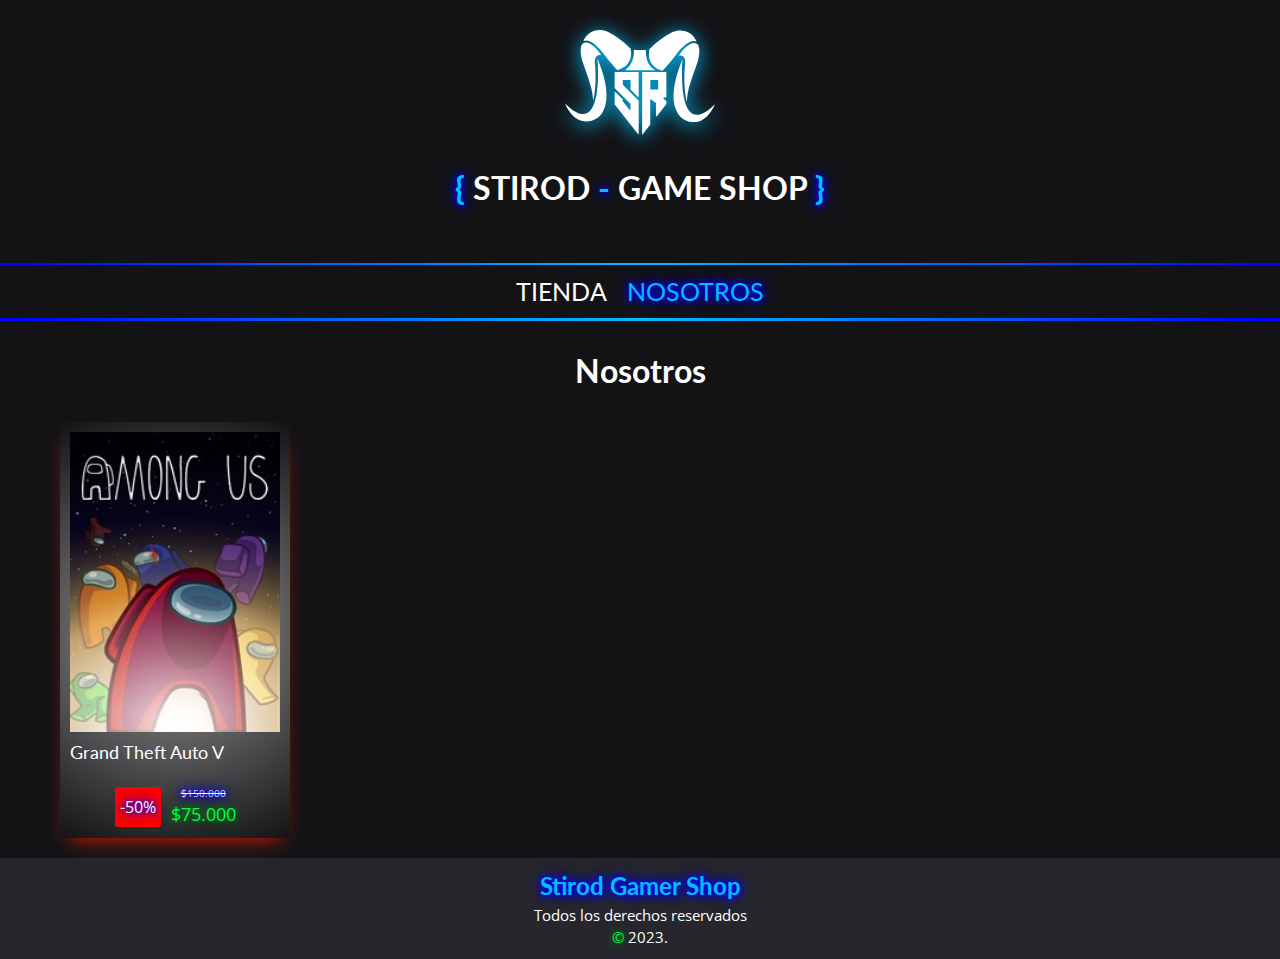
==== nosotros.html @ b0b00598 "Subir sitio" ====
<!DOCTYPE html>
<html lang="en">
<head>
    <meta charset="UTF-8">
    <meta name="viewport" content="width=device-width, initial-scale=1.0">
    <title>Game Shop Stirod - Nosotros</title>
    <link rel="stylesheet" href="css/normalize.css">
    <link href="https://fonts.googleapis.com/css2?family=Lato:wght@700&family=Open+Sans&display=swap" rel="stylesheet">
    <link rel="stylesheet" href="css/style.css">
    
</head>
<body>
    <header class="header">
        <a href="index.html">
            <img class="header__logo" src="img/LogoStirodblanco.svg" alt="Logo">
        </a>
        <h1><span>{ </span>Stirod<span> - </span>Game Shop<span> }</span></h1>
    </header>

    <nav class="navegacion">
        <a class="navegacion__enlace" href="index.html">Tienda</a>
        <a class="navegacion__enlace navegacion__enlace--activo" href="nosotros.html">Nosotros</a>
    </nav>

    <main class="contenedor">
        <h2>Nosotros</h2>

        <div class="juego juego--descuento">
            <a href="juego.html">
                <img src="img/juegos/4.jpg" alt="Imagen de Videojuego" class="juego__img">

                <div class="juego__info">
                    <p class="juego__nombre">Grand Theft Auto V</p>
                    <div class="juego__precio">                        
                        <span class="descuento">-50%</span>
                        <div class="precio__valor">
                            <p class="juego__precio--descuento">$150.000</p>
                            <p class="juego__precio--actual">$75.000</p>
                        </div>
                    </div>
                </div>
            </a>
        </div><!-- div juego -->
        
    </main>

    <footer class="footer">
        <h3 class="footer__titulo">Stirod Gamer Shop</h3>
        <p class="footer__text">
             Todos los derechos reservados <br> <span class="footer__span">&copy; </span>2023.
        </p>
    </footer>
</body>
</html>
---- css/style.css ----
:root {

    /* --- Colores ---- */
    --blanco: #fff;
    --negro: #000;
    --grisOscuro: #131316;
    --verdeClaro: #00ff3b;
    --verdeOscuro: #077524;
    --azulClaro: #00BFFF;
    --azulOscuro: #0000ff;

    /* --- Fuentes --- */
    --fuenteTitulos: 'Lato', sans-serif;
    --fuenteText: 'Open Sans', sans-serif;
}

html {
    box-sizing: border-box;
    font-size: 62.5%;
}

*,
*:before,
*:after {
    box-sizing: inherit;
}

/* --- Globales --- */
body {
    background-color: var(--grisOscuro);
    font-size: 1.6rem;
    line-height: 1.5;
}

p {
    font-size: 1.8rem;
    font-family: var(--fuenteText);
    color: var(--blanco);
}

a {
    text-decoration: none;
}

img {
    max-width: 100%;
}

main h1 {
    font-size: 4rem;
    text-align: center;
    text-transform: uppercase;
    color: var(--verdeClaro);
    text-shadow: 0 0 5px var(--verdeOscuro), 0 0 10px var(--verdeOscuro), 0 0 15px var(--verdeOscuro);
}



h2 {
    font-size: 3.2rem;
}

h3 {
    font-size: 2.4rem;
}

h1,
h2,
h3 {
    font-family: var(--fuenteTitulos);
    color: var(--blanco);
    text-align: center;
}

.contenedor {
    max-width: 120rem;
    margin: 0 auto;
    padding: 0 2rem;
}

/* --- Header ---*/
.bg-header {
    background-image: url(../img/pattern_header.png);
}

.header {
    display: grid;
    place-items: center;
    padding: 3rem;
    text-transform: uppercase;
}

.header__logo {
    width: 15rem;
    filter: drop-shadow(0px 3px 10px var(--azulClaro));
}

.header h2 {
    margin: 0;
    color: var(--verdeClaro);
    text-shadow: 0 0 5px var(--verdeOscuro), 0 0 10px var(--verdeOscuro), 0 0 15px var(--verdeOscuro);
}

.titulo__completo {
    display: none;
}

@media (min-width: 768px) {
    .titulo__partido {
        display: none;
    }

    .titulo__completo {
        display: inline;
    }
}

span {
    color: var(--azulClaro);
    text-shadow: 0 0 5px var(--azulOscuro), 0 0 10px var(--azulOscuro), 0 0 15px var(--azulOscuro);
}

/* --- Navegación --- */
.navegacion {
    padding: 1rem 0;
    display: flex;
    justify-content: center;
    text-transform: uppercase;
    gap: 2rem;
    font-family: var(--fuenteTitulos);
    font-size: 2.5rem;
    background: linear-gradient(to right, var(--azulOscuro), #00BFFF, var(--azulOscuro)) top / 100% 2px no-repeat,
        linear-gradient(to right, var(--azulOscuro), var(--azulClaro), var(--azulOscuro)) bottom / 100% 3px no-repeat;    
}

.navegacion__enlace {
    color: var(--blanco);
}

.navegacion__enlace:hover {
    color: var(--verdeClaro);
    text-shadow: 0 0 5px var(--verdeOscuro), 0 0 10px var(--verdeOscuro), 0 0 15px var(--verdeOscuro);
}

.navegacion__enlace--activo {
    color: #00BFFF;
    text-shadow: 0 0 5px #0000FF, 0 0 10px #0000FF, 0 0 15px #0000FF;
}

/* --- Main --- */
.bg-main {
    background-image: url(../img/pattern.png);
}

/* --- Grid ---*/
.grid {
    display: grid;
    grid-template-columns: repeat(2, 1fr);
    gap: 2rem; 
}

@media (min-width: 768px) {
    .grid {
        grid-template-columns: repeat(3, 1fr);
    }
}

@media (min-width: 1200px) {
    .grid {
        grid-template-columns: repeat(4, 1fr);
    }
}

/*Juego*/
.juego {
    background: rgb(159, 159, 159);
    background: radial-gradient(circle, rgba(159, 159, 159, 1) 0%, rgba(19, 19, 22, 1) 100%);
    padding: 1rem;
    max-width: 23rem;

    box-shadow: 0px 10px 20px -10px rgba(0,255,59,1);
}

.juego__img {
    width: 100%;
    height: 30rem;
}

.juego__nombre {
    font-family: var(--fuenteTitulos);
}

.juego__precio {
    font-family: var(--fuenteText);
    margin-top: 2rem;
    text-align: center;
    color: #00BFFF;
    text-shadow: 0 0 5px #0000FF, 0 0 10px #0000FF, 0 0 15px #0000FF;
}

/* --- Descuentos ---*/
.juego--descuento{
    box-shadow: 0px 10px 20px -10px rgb(243, 25, 0);
}
.juego__precio{
    display: flex;
    justify-content: center;
    align-items: center;      
}

.juego__precio--descuento {
    text-decoration: line-through;  
    font-size: 1rem; 
}

.juego__precio--actual{
    color: var(--verdeClaro);
    text-shadow: 0 0 5px var(--verdeOscuro), 0 0 10px var(--verdeOscuro), 0 0 15px var(--verdeOscuro);
}

.descuento {
    background-color: #FF0000;
    color: #FFFFFF;
    padding: 3px 5px;
    border-radius: 3px;
    position: relative;
    z-index: 2;
    text-decoration: none;
    margin-right: 10px; 
    height: 4rem;
    display: flex;
    justify-content: center;
    align-items: center;     
}


/*Banners*/
.grafico {
    min-height: 30rem;
    background-repeat: no-repeat;
    background-size: 100% 100%;
    grid-column: 1 / 3;
}

.grafico--banner1 {
    grid-row: 2 / 3;
    background-image: url(../img/juegos/banner1.jpg);
}

.grafico--banner2 {    
    grid-column: 1 / 3;
    grid-row: 9 / 10;
    background-image: url(../img/juegos/banner2.jpg);
    max-width: 56rem;
}


.grafico--banner3 {
    grid-row: 14 / 15;
    background-image: url(../img/juegos/banner3.jpg);
}

@media (min-width: 768px) {
    .grafico--banner2 {
        grid-column: 2 / 4;
        grid-row: 5 / 6;
    }
}

@media (min-width: 1200px) {
    .grafico--banner2 {
        grid-column: 3 / 5;
    }
}

@media (min-width: 768px) {
    .grafico--banner3 {
        grid-row: 7 / 8;
    }
}




/*Footer*/
.footer {
    background: linear-gradient(to right, var(--naranjaNeon), #ff0000, var(--naranjaNeon)) top / 100% 2px no-repeat;
    background-color: #26262c;
    text-align: center;
    padding: 1rem 0;
    margin-top: 2rem;

}

.footer h3 {
    color: #00BFFF;
    /* Color azul neón */
    text-shadow: 0 0 5px #0000FF, 0 0 10px #0000FF, 0 0 15px #0000FF;
    font-family: var(--fuenteTitulos);
}

.footer h3,
p {
    margin: 0;
}

.footer p {
    font-size: 1.5rem;
}

.footer__span {
    color: var(--verdeClaro);
    /* Color rojo */
    text-shadow: 0 0 5px var(--verdeOscuro), 0 0 10px var(--verdeOscuro), 0 0 15px var(--verdeOscuro);
}
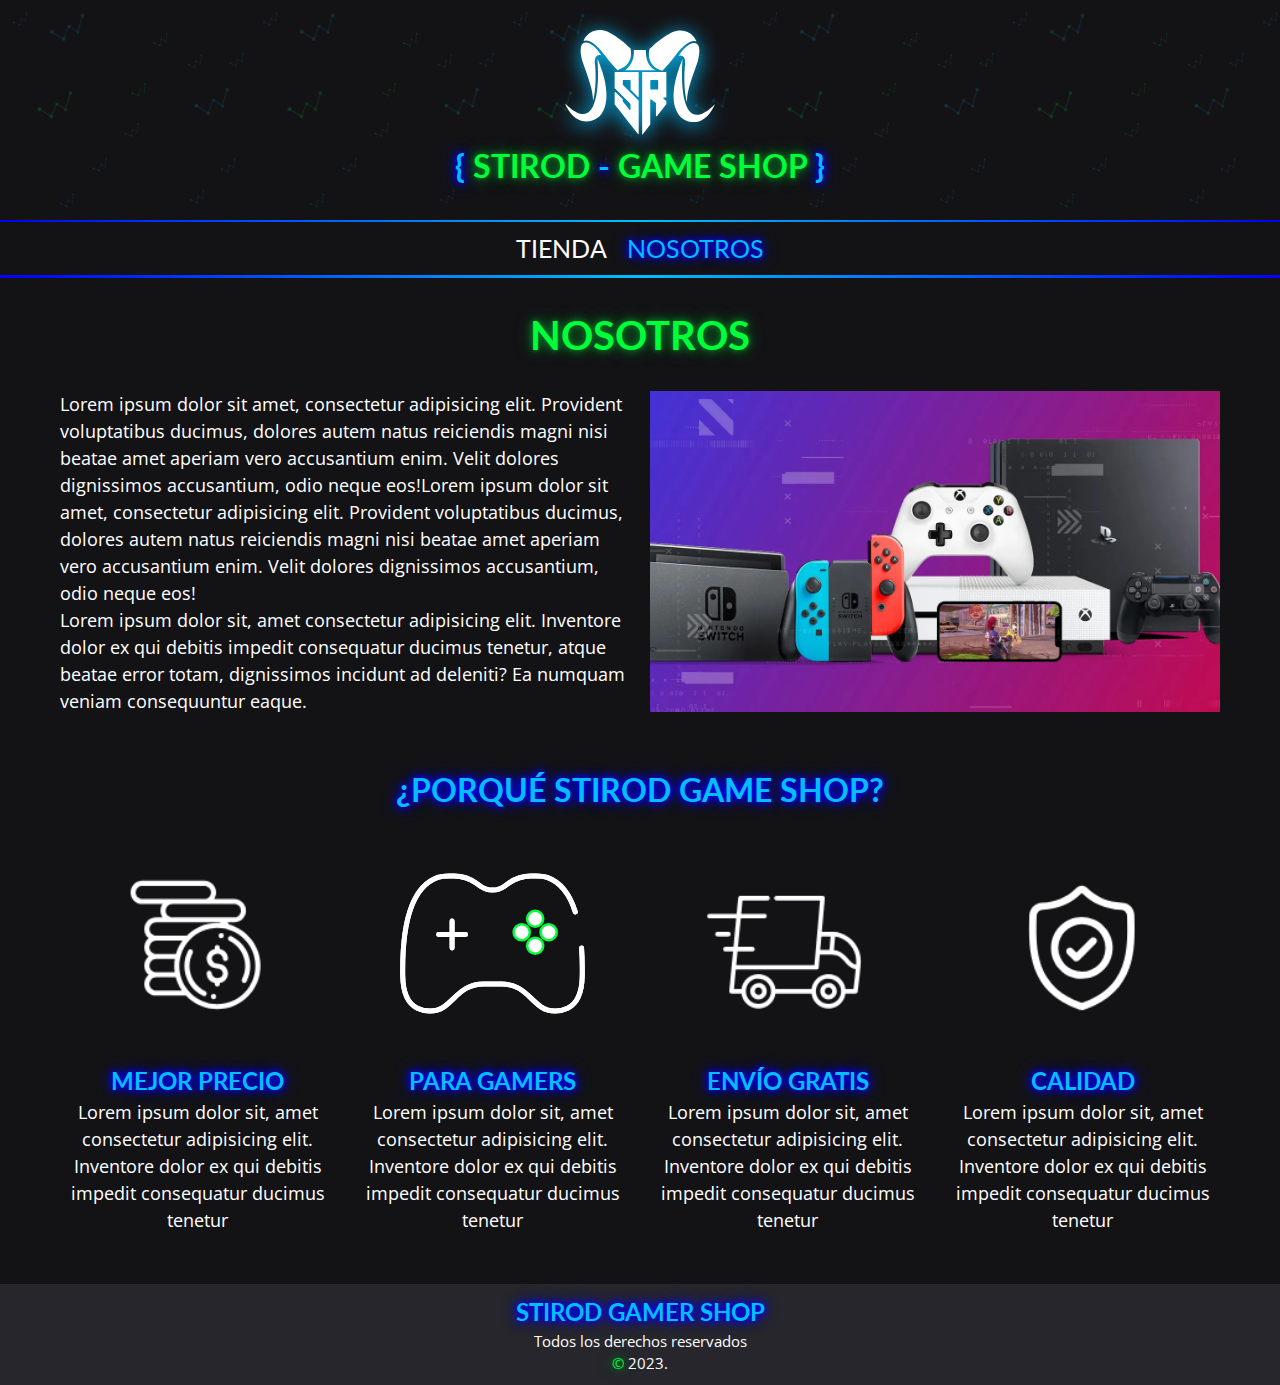
==== commit a3871d0a: "Autalizando pagina nosotros" ====
--- a/nosotros.html
+++ b/nosotros.html
@@ -10,12 +10,15 @@
     
 </head>
 <body>
-    <header class="header">
-        <a href="index.html">
-            <img class="header__logo" src="img/LogoStirodblanco.svg" alt="Logo">
-        </a>
-        <h1><span>{ </span>Stirod<span> - </span>Game Shop<span> }</span></h1>
-    </header>
+    <div class="bg-header">
+        <header class="header">
+            <a href="index.html">
+                <img class="header__logo" src="img/LogoStirodblanco.svg" alt="Logo">
+            </a>
+            <h2 class="titulo__completo"><span>{ </span>Stirod<span> - </span>Game Shop<span> }</span></h2>
+            <h2 class="titulo__partido"><span>{ </span>Stirod<span> }</span><br>Game Shop</h2>
+        </header>
+    </div>
 
     <nav class="navegacion">
         <a class="navegacion__enlace" href="index.html">Tienda</a>
@@ -23,26 +26,51 @@
     </nav>
 
     <main class="contenedor">
-        <h2>Nosotros</h2>
+        <h1>Nosotros</h1>
 
-        <div class="juego juego--descuento">
-            <a href="juego.html">
-                <img src="img/juegos/4.jpg" alt="Imagen de Videojuego" class="juego__img">
+        <div class="nosotros">
+            <div class="nosotros__contenido">
+                <p>Lorem ipsum dolor sit amet, consectetur adipisicing elit. Provident voluptatibus ducimus, dolores autem natus reiciendis magni nisi beatae amet aperiam vero accusantium enim. Velit dolores dignissimos accusantium, odio neque eos!Lorem ipsum dolor sit amet, consectetur adipisicing elit. Provident voluptatibus ducimus, dolores autem natus reiciendis magni nisi beatae amet aperiam vero accusantium enim. Velit dolores dignissimos accusantium, odio neque eos!</p>
+                <p>Lorem ipsum dolor sit, amet consectetur adipisicing elit. Inventore dolor ex qui debitis impedit consequatur ducimus tenetur, atque beatae error totam, dignissimos incidunt ad deleniti? Ea numquam veniam consequuntur eaque.</p>
+            </div>
 
-                <div class="juego__info">
-                    <p class="juego__nombre">Grand Theft Auto V</p>
-                    <div class="juego__precio">                        
-                        <span class="descuento">-50%</span>
-                        <div class="precio__valor">
-                            <p class="juego__precio--descuento">$150.000</p>
-                            <p class="juego__precio--actual">$75.000</p>
-                        </div>
-                    </div>
-                </div>
-            </a>
-        </div><!-- div juego -->
+            <div class="nosotros__img">
+                <img src="img/nosotros.jpg" alt="">
+            </div>
+        </div>
         
     </main>
+
+    <section class="contenedor comprar">
+        <h2 class="comprar__titulo">¿Porqué Stirod Game Shop?</h2>
+
+        <div class="bloques">
+            <div class="bloque">
+                <img class="bloque__img" src="img/icono_1.png" alt="porque comprar">
+                <h3 class="bloque__titulo">Mejor Precio</h3>
+                <p>Lorem ipsum dolor sit, amet consectetur adipisicing elit. Inventore dolor ex qui debitis impedit consequatur ducimus tenetur</p>
+            </div><!-- fin Bloque -->
+
+            <div class="bloque">
+                <img class="bloque__img" src="img/icono_2.svg" alt="porque comprar">
+                <h3 class="bloque__titulo">Para Gamers</h3>
+                <p>Lorem ipsum dolor sit, amet consectetur adipisicing elit. Inventore dolor ex qui debitis impedit consequatur ducimus tenetur</p>
+            </div><!-- fin Bloque -->
+
+            <div class="bloque">
+                <img class="bloque__img" src="img/icono_3.png" alt="porque comprar">
+                <h3 class="bloque__titulo">Envío Gratis</h3>
+                <p>Lorem ipsum dolor sit, amet consectetur adipisicing elit. Inventore dolor ex qui debitis impedit consequatur ducimus tenetur</p>
+            </div><!-- fin Bloque -->
+
+            <div class="bloque">
+                <img class="bloque__img" src="img/icono_4.png" alt="porque comprar">
+                <h3 class="bloque__titulo">Calidad</h3>
+                <p>Lorem ipsum dolor sit, amet consectetur adipisicing elit. Inventore dolor ex qui debitis impedit consequatur ducimus tenetur</p>
+            </div><!-- fin Bloque -->
+            
+        </div>
+    </section>
 
     <footer class="footer">
         <h3 class="footer__titulo">Stirod Gamer Shop</h3>
--- a/css/style.css
+++ b/css/style.css
@@ -46,10 +46,11 @@
     max-width: 100%;
 }
 
-main h1 {
+h1 {
     font-size: 4rem;
     text-align: center;
     text-transform: uppercase;
+    font-family: var(--fuenteTitulos);
     color: var(--verdeClaro);
     text-shadow: 0 0 5px var(--verdeOscuro), 0 0 10px var(--verdeOscuro), 0 0 15px var(--verdeOscuro);
 }
@@ -64,12 +65,14 @@
     font-size: 2.4rem;
 }
 
-h1,
+
 h2,
 h3 {
     font-family: var(--fuenteTitulos);
-    color: var(--blanco);
-    text-align: center;
+    text-align: center;
+    text-transform: uppercase;
+    color: #00BFFF;
+    text-shadow: 0 0 5px #0000FF, 0 0 10px #0000FF, 0 0 15px #0000FF;
 }
 
 .contenedor {
@@ -130,7 +133,7 @@
     font-family: var(--fuenteTitulos);
     font-size: 2.5rem;
     background: linear-gradient(to right, var(--azulOscuro), #00BFFF, var(--azulOscuro)) top / 100% 2px no-repeat,
-        linear-gradient(to right, var(--azulOscuro), var(--azulClaro), var(--azulOscuro)) bottom / 100% 3px no-repeat;    
+        linear-gradient(to right, var(--azulOscuro), var(--azulClaro), var(--azulOscuro)) bottom / 100% 3px no-repeat;
 }
 
 .navegacion__enlace {
@@ -156,7 +159,7 @@
 .grid {
     display: grid;
     grid-template-columns: repeat(2, 1fr);
-    gap: 2rem; 
+    gap: 2rem;
 }
 
 @media (min-width: 768px) {
@@ -176,14 +179,31 @@
     background: rgb(159, 159, 159);
     background: radial-gradient(circle, rgba(159, 159, 159, 1) 0%, rgba(19, 19, 22, 1) 100%);
     padding: 1rem;
-    max-width: 23rem;
-
-    box-shadow: 0px 10px 20px -10px rgba(0,255,59,1);
+    max-width: auto;
+    box-shadow: 0px 10px 20px -10px rgba(0, 255, 59, 1);
+    overflow: hidden;
+}
+
+.juego img {
+    transition: transform 0.3s;
+}
+
+.juego:hover img {
+    transform: scale(1.05);
 }
 
 .juego__img {
     width: 100%;
-    height: 30rem;
+    height: 25rem;
+}
+
+
+
+@media (min-width: 768px) {
+    .juego__img {
+        width: 100%;
+        height: 30rem;
+    }
 }
 
 .juego__nombre {
@@ -199,21 +219,22 @@
 }
 
 /* --- Descuentos ---*/
-.juego--descuento{
+.juego--descuento {
     box-shadow: 0px 10px 20px -10px rgb(243, 25, 0);
 }
-.juego__precio{
+
+.juego__precio {
     display: flex;
     justify-content: center;
-    align-items: center;      
+    align-items: center;
 }
 
 .juego__precio--descuento {
-    text-decoration: line-through;  
-    font-size: 1rem; 
-}
-
-.juego__precio--actual{
+    text-decoration: line-through;
+    font-size: 1rem;
+}
+
+.juego__precio--actual {
     color: var(--verdeClaro);
     text-shadow: 0 0 5px var(--verdeOscuro), 0 0 10px var(--verdeOscuro), 0 0 15px var(--verdeOscuro);
 }
@@ -226,12 +247,14 @@
     position: relative;
     z-index: 2;
     text-decoration: none;
-    margin-right: 10px; 
+    margin-right: 10px;
     height: 4rem;
     display: flex;
     justify-content: center;
-    align-items: center;     
-}
+    align-items: center;
+}
+
+/* --- Fin Main  --- */
 
 
 /*Banners*/
@@ -247,11 +270,9 @@
     background-image: url(../img/juegos/banner1.jpg);
 }
 
-.grafico--banner2 {    
-    grid-column: 1 / 3;
-    grid-row: 9 / 10;
+.grafico--banner2 {
+    grid-row: 5 / 6;
     background-image: url(../img/juegos/banner2.jpg);
-    max-width: 56rem;
 }
 
 
@@ -263,7 +284,6 @@
 @media (min-width: 768px) {
     .grafico--banner2 {
         grid-column: 2 / 4;
-        grid-row: 5 / 6;
     }
 }
 
@@ -279,7 +299,60 @@
     }
 }
 
-
+/* --- Fin Banners  --- */
+
+
+/* --- Nosotros --- */
+.nosotros {
+    display: grid;
+    grid-template-rows: repeat(2, auto);
+    gap: 2rem;
+}
+
+@media (min-width: 768px) {
+    .nosotros {
+        grid-template-columns: repeat(2, 1fr);
+    }
+}
+
+@media (min-width: 768px) {
+    .nosotros__img {
+        grid-column: 2 / 3;
+        min-width: 45rem;
+    }
+}
+
+.nosotros__img {
+    grid-row: 1 / 2;
+    width: 100%;
+}
+
+/* --- Bloques  --- */
+.bloques {
+    display: grid;
+    grid-template-columns: repeat(2, 1fr);
+    gap: 2rem;
+}
+
+@media (min-width: 768px) {
+    .bloques {
+        grid-template-columns: repeat(4, 1fr);
+    }
+}
+
+.bloque{
+    text-align: center;
+}
+
+.bloque__img {
+    width: 100%;
+}
+
+.bloque__titulo {
+    margin: 0;
+}
+
+/* --- Fin Nosotros  --- */
 
 
 /*Footer*/
@@ -288,7 +361,7 @@
     background-color: #26262c;
     text-align: center;
     padding: 1rem 0;
-    margin-top: 2rem;
+    margin-top: 5rem;
 
 }
 
@@ -310,18 +383,5 @@
 
 .footer__span {
     color: var(--verdeClaro);
-    /* Color rojo */
-    text-shadow: 0 0 5px var(--verdeOscuro), 0 0 10px var(--verdeOscuro), 0 0 15px var(--verdeOscuro);
-}
-
-
-
-
-
-
-
-
-
-
-
-
+    text-shadow: 0 0 5px var(--verdeOscuro), 0 0 10px var(--verdeOscuro), 0 0 15px var(--verdeOscuro);
+}